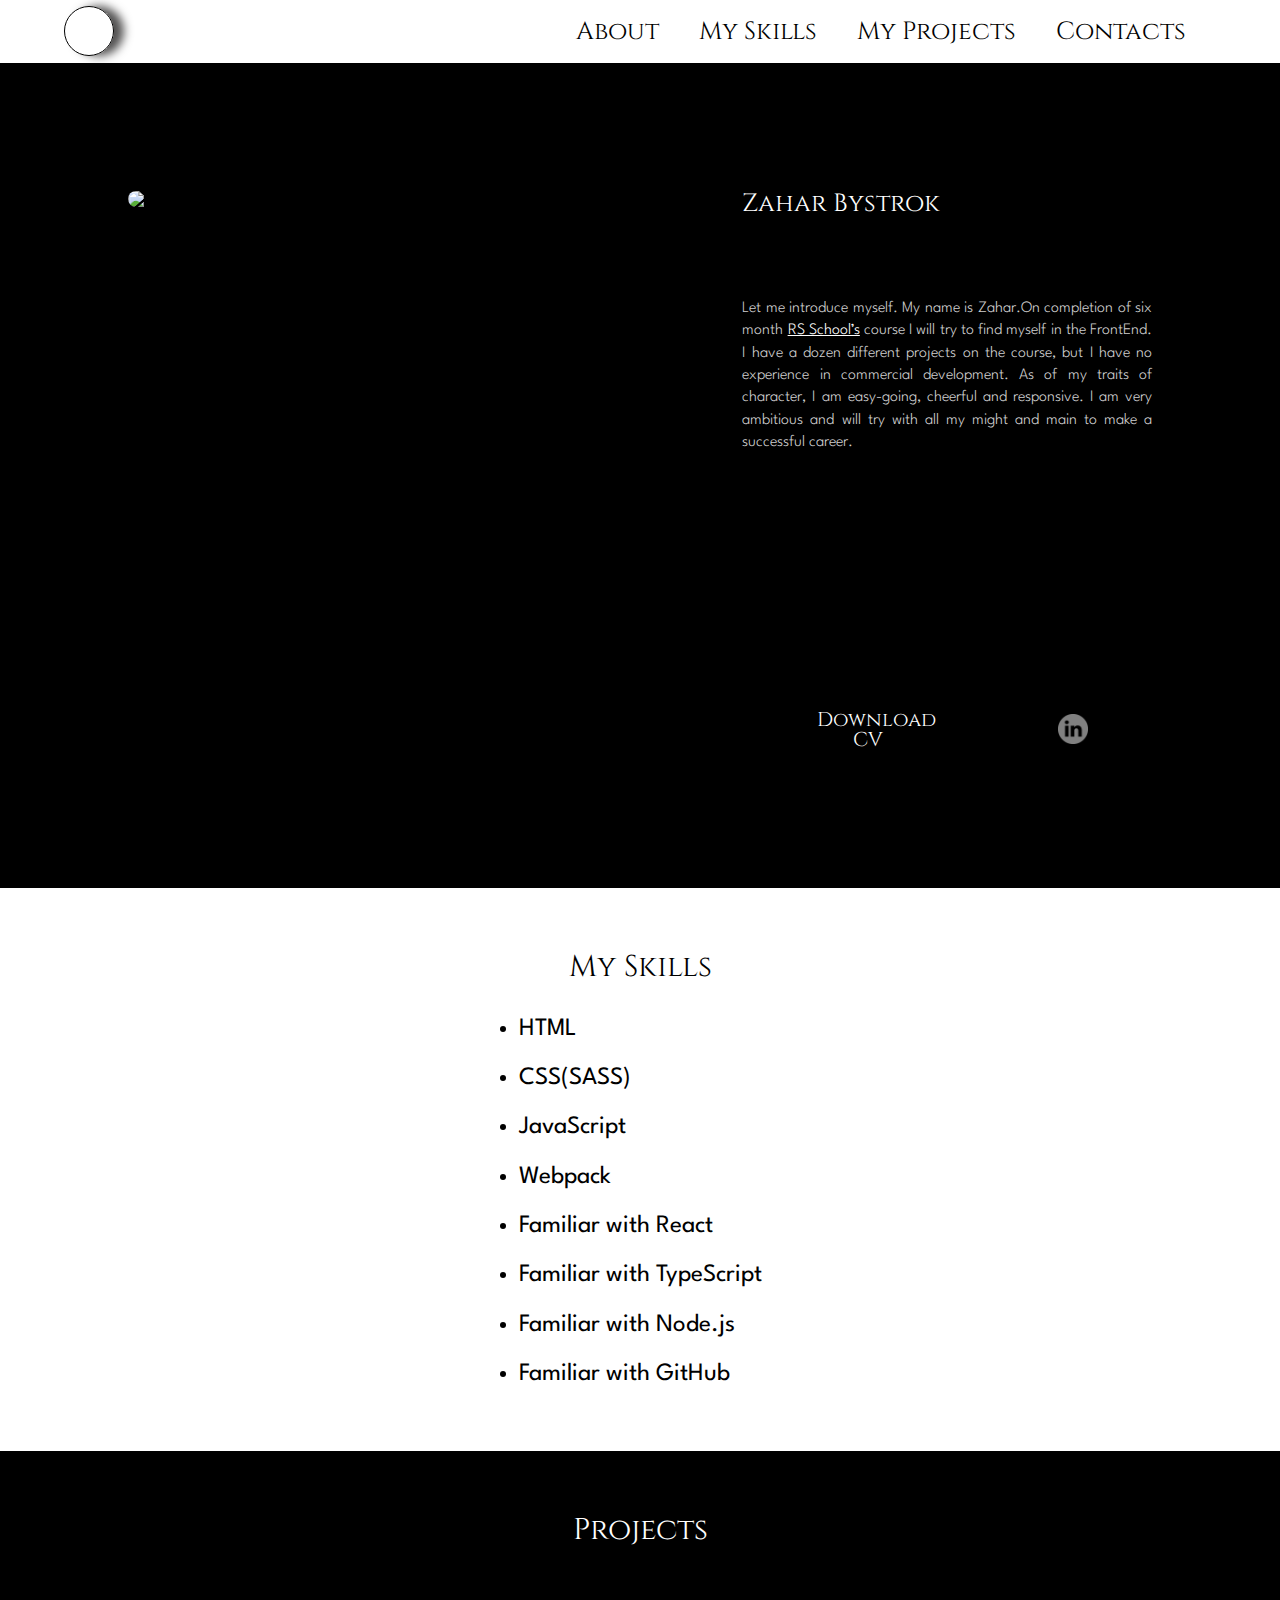
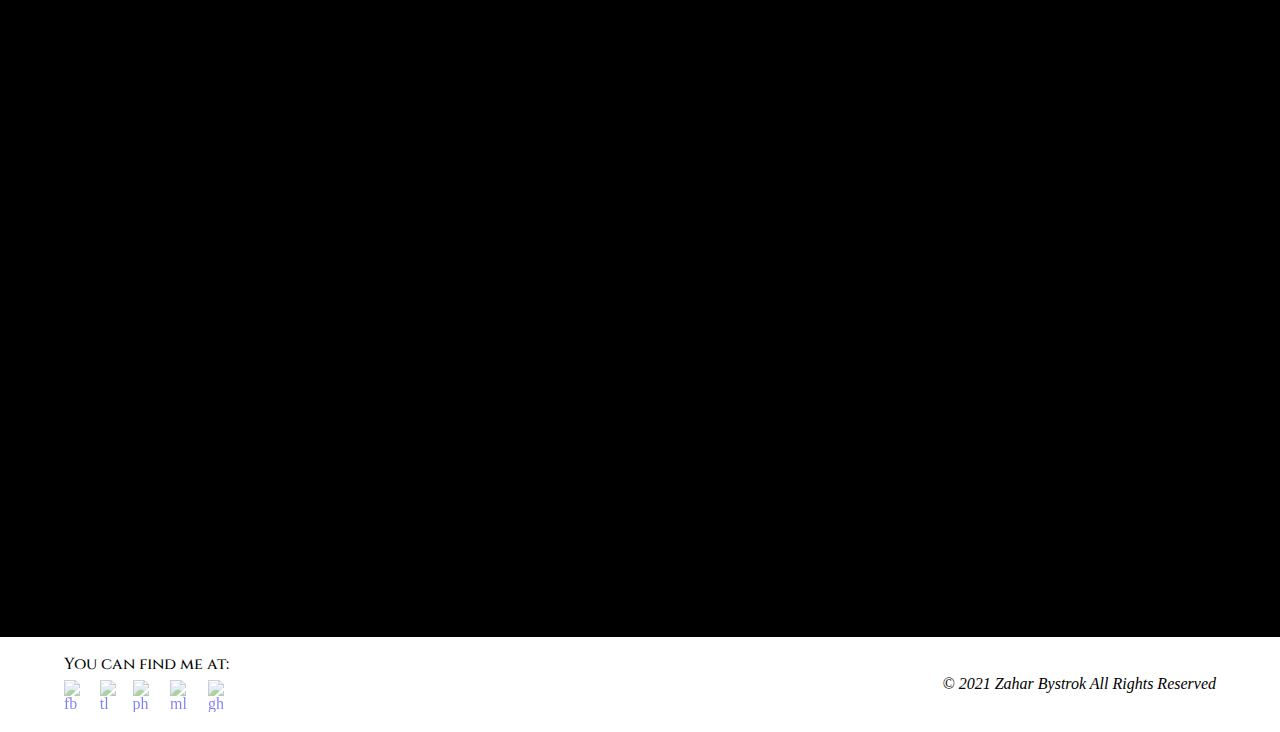
==== index.html @ f9ebbc9f "add links" ====
<!DOCTYPE html>
<html lang="en">
<head>
  <meta charset="UTF-8">
  <meta name="viewport" content="width=device-width, initial-scale=1.0">
  <link rel="stylesheet" href="css/style.css">
  <title>Portfolio</title>
</head>
<body>
  <header class="header">
    <div class="wrapper">
      <div class="nav">
        <a href="/main.html">
          <div class="logo"></div>
        </a>
        <div class="list">
          <a href="#about" class="list__link">
            <div class="item__list">About</div>
          </a>
          <a href="#ms" class="link">
            <div class="item__list">My Skills</div>
          </a>
          <a href="#mp" class="link">
            <div class="item__list">My Projects</div>
          </a>
          <a href="#contacts" class="link">
            <div class="item__list">Contacts</div>
          </a>
        </div>
      </div>
    </div>
  </header>
  <main class="main">
    <div class="about" id="about">
      <div class="wrapper">
        <div class="about__content">
          <div class="content__pick">
            <img src="assets/me.jpg" alt="photo" class="photo">
          </div>
          <div class="content__text">
            <h1 class="me">Zahar Bystrok</h1>
            <p class="me__content">
              Let me introduce myself. My name is Zahar.On completion of 
              six month <a class="certificate" href="https://app.rs.school/certificate/5tbcc29s" target="_blank">RS School’s</a> course I will try to find myself in the FrontEnd.
              I have a dozen different projects on the course, but I have no experience in commercial development.
              As of my traits of character, I am easy-going, cheerful and responsive.
              I am very ambitious and will try with all my might and main to make a successful career.

            </p>
            <div class="sub__content">
              <a class="cvbutton" href="./assets/port.pdf">Download CV</a>
              <div class="linkedin">
                <a href="https://www.linkedin.com/in/zahar-bystrok-b0621b20b/" class="contacts__link" target="_blank">
                  <img src="/Assets/linkedin.png" alt="li" class="linkedin__pick soc">
                </a>
              </div>
            </div>
          </div>
        </div>
      </div>
    </div>
    <div class="skills" id="ms">
      <div class="wrapper">
        <div class="skills__title">
          My Skills
        </div>
        <div class="skills__content">
          <ul class="skills__list">
            <li>HTML</li>
            <li>CSS(SASS)</li>
            <li>JavaScript</li>
            <li>Webpack</li>
            <li>Familiar with React</li>
            <li>Familiar with TypeScript</li>
            <li>Familiar with Node.js</li>
            <li>Familiar with GitHub</li>
          </ul>
        </div>
      </div>
    </div>
    <div class="projects" id="mp">
      <div class="wrapper">
        <div class="project__title">
          <div class="title__text">Projects</div>
        </div>
        <div class="project__content">
          <div class="line">
            <div class="kb proj">
              <div class="info">
                <div class="prj__name">
                  Virtual Keyboard
                </div>
                <div class="proj__skills">
                  HTML / CSS / JavaScript
                </div>
              </div>
              <a class="info__button" href="https://rolling-scopes-school.github.io/zahar666-JS2020Q3/virtual-keyboard/" target="_blank">LEARN MORE</a>
            </div>
            <div class="appdog proj">
              <div class="info">
                <div class="prj__name">
                  Cozy House
                </div>
                <div class="proj__skills">
                  HTML / CSS / JavaScript
                </div>
              </div>
              <a class="info__button" href="https://rolling-scopes-school.github.io/zahar666-JS2020Q3/shelter/pages/main/main.html" target="_blank">LEARN MORE</a>
            </div>
            <div class="forkids proj">
              <div class="info">
                <div class="prj__name">
                  Engish For Kids App
                </div>
                <div class="proj__skills">
                  HTML / CSS / JavaScript
                </div>
              </div>
              <a class="info__button" href="https://rolling-scopes-school.github.io/zahar666-JS2020Q3/EnglForKids/" target="_blank">LEARN MORE</a>
            </div>
          </div>
          <div class="line">
            <div class="covid proj">
              <div class="info">
                <div class="prj__name">
                  COVID-Dashboard
                </div>
                <div class="proj__skills">
                  HTML / CSS(SASS) / JavaScript / Webpack / API
                </div>
              </div>
              <a class="info__button" href="https://rolling-scopes-school.github.io/zahar666-JS2020Q3/Covid-19/dist/index.html" target="_blank">LEARN MORE</a>
            </div>
            <div class="game proj">
              <div class="info">
                <div class="prj__name">
                  Game For Kids 
                </div>
                <div class="proj__skills">
                  HTML / CSS(SASS) / JavaScript / TypeScript / API  Webpack / Node.js(MongoDB) / Bootstrap
                </div>
              </div>
              <a class="info__button" href="https://rsclone100.herokuapp.com/" target="_blank">LEARN MORE</a>
            </div>
          </div>
        </div>
      </div>
    </div>
  </main>
  <footer class="footer" id="contacts">
    <div class="wrapper">
      <div class="contacts__link">
        <div class="footer__title">
          You can find me at:
        </div>
        <div class="footer__subtitle">
          <div class="facebook">
            <a href="https://www.facebook.com/zahar.bystrok/" class="contacts__link" target="_blank">
              <img src="assets/facebook (2).svg" alt="fb" class="facebook__pick soc">
            </a>
          </div>
          <div class="telegrame">
            <a href="https://t.me/zaharbystrok" class="contacts__link" target="_blank">
              <img src="assets/telegram.svg" alt="tl" class="telegrame__pick soc">
            </a>
          </div>
          <div class="phone">
            <a href="tel:+375336053360" class="contacts__link">
              <img src="assets/phone-call.svg" alt="ph" class="phone__pick soc">
            </a>
          </div>
          <div class="mail">
            <a href="mailto:zbystrok.jr@gmail.com" class="contacts__link">
              <img src="assets/email (1).svg" alt="ml" class="mail__pick soc">
            </a>
          </div>
          <div class="github">
            <a href="https://github.com/Zahar666" class="contacts__link">
              <img src="assets/github.svg" alt="gh" class="git__pick soc">
            </a>
          </div>
        </div>
      </div>
      <h6>© 2021   Zahar Bystrok All Rights Reserved</h6>
    </div>
  </footer>
  <script src="js/index.js"></script>
</body>
</html>
---- css/style.css ----
@import url('https://fonts.googleapis.com/css2?family=Cinzel:wght@400;500;600;700;800;900&family=Spartan:wght@100;200;300;500;600;700;800;900&display=swap');

html, body, div, span, applet, object, iframe,
h1, h2, h3, h4, h5, h6, p, blockquote, pre,
a, abbr, acronym, address, big, cite, code,
del, dfn, em, img, ins, kbd, q, s, samp,
small, strike, strong, sub, sup, tt, var,
b, u, i, center,
dl, dt, dd, ol, ul, li,
fieldset, form, label, legend,
table, caption, tbody, tfoot, thead, tr, th, td,
article, aside, canvas, details, embed, 
figure, figcaption, footer, header, hgroup, 
menu, nav, output, ruby, section, summary,
time, mark, audio, video {
	margin: 0;
	padding: 0;
	border: 0;
	font-size: 100%;
	font: inherit;
	vertical-align: baseline;
}
/* HTML5 display-role reset for older browsers */
article, aside, details, figcaption, figure, 
footer, header, hgroup, menu, nav, section {
	display: block;
}
body {
	line-height: 1;
}
ol, ul {
	list-style: none;
}
blockquote, q {
	quotes: none;
}
blockquote:before, blockquote:after,
q:before, q:after {
	content: '';
	content: none;
}
table {
	border-collapse: collapse;
	border-spacing: 0;
}

html {
  box-sizing: border-box;
  /* background: url(Assets/back.jpg) no-repeat center center fixed;  */
  /* -webkit-background-size: cover; */
  /* -moz-background-size: cover; */
  /* -o-background-size: cover; */
  /* background-size: cover; */
}
*,
*::before,
*::after {
  box-sizing: inherit;
}

a {
  text-decoration: none;
}
button {
  border: none;
}
/*--------------------------------------------------------reset css----------------------------------------------*/
.header {
  position: sticky;
  top: 0;
}
.wrapper {
  background-color: white;
  margin: 0 auto;
  width: 100%;
  padding: 0.5% 5%;

  /* border-bottom: solid 1px rgb(112, 156, 158); */
  /* border-radius: 20px; */
}
.main {
  display: flex;
  flex-direction: column;
}

.logo {
  background-image: url(../assets/mylogo.jfif);
  background-size: cover;
  background-repeat: no-repeat;
  border: solid 1px black;
  border-radius: 100%;
  width: 50px;
  height: 50px;

  box-shadow: 10px 0px 10px rgb(83, 82, 82);
}

.nav {
  display: flex;
  justify-content: space-between;
  align-items: center;
}

.list {
  display: flex;
}

.item__list {
  font-family: 'Cinzel';
  font-size: 25px;
  color: rgb(0, 0, 0);
  margin-right: 20px;
  border: solid 10px white;
  background: white;
  border-radius: 5px;

  transition: 1s;
}

.item__list:hover {
  color: white;
  border: solid 10px rgb(0, 0, 0);
  background: rgb(0, 0, 0);
  border-radius: 5px;
}


.list:last-child {
  margin-right: 0px;
}
/* ---------------------------------------------------------------------------------- */


.about__content {
  display: flex;
  justify-content: space-between;
}

.content__pick {
  width: 30%;
}
.photo {
  border-radius: 20px;
}

.content__text {
  color: white;
  width: 40%;
}

.about .wrapper {
  background-color: black;
  padding: 10%;
}

.photo {
  width: 100%;
}

.me {
  font-family: 'Cinzel';
  font-size: 25px;
}

.me__content {
  color: rgb(207, 207, 207);
  margin-top: 20%;
  font-family: 'Spartan';
  font-weight: 300;
  text-align: justify;
  line-height: 1.4em;
}

.cvbutton {
  width: 30%;


  text-align: center;
  font-family: 'Cinzel';
  font-size: 20px;
  color: white;
  border: solid 10px rgb(0, 0, 0);
  background: rgb(0, 0, 0);
  border-radius: 5px;

  transition: 1s;
}

.cvbutton:hover {
  color: black;
  border: solid 10px white;
  background: white;
  border-radius: 5px;

  cursor: pointer;
}

.certificate {
  color: rgb(255, 255, 255);
  cursor: pointer;
  text-decoration: underline;

  transition: .5;
}

.certificate:hover {
  color: rgb(161, 161, 161);
}

.sub__content {
  margin: 0 auto;
  margin-top: 60%;

  display: flex;
  justify-content: space-around;
  align-items: center;
}
/* ------------------------------------------------------------------------------------- */


.skills__title {
  font-family: 'Cinzel';
  font-size: 30px;
  margin: 0 auto;
  padding-bottom: 3%;
}

.skills .wrapper {
  display: flex;
  flex-direction: column;
  padding: 5%;
}

.skills__content {
  margin: 0 auto;
}

ul {
  font-size: 25px;
  list-style: outside;
}

.skills__list li {
  font-family: 'Spartan';
  margin-top: 10%;
}
.skills__list li:first-child {
  margin-top: 0;
}

/* ---------------------------------------------------------------------------------------- */

.projects .wrapper {
  padding: 5% 0;
  background-color: black;
}

.project__title {
  width: 20%;
  margin: 0 auto;
  color: white;
}

.title__text { 
  font-family: 'Cinzel';
  font-size: 30px;
  text-align: center;
}

.kb {
  background: url(../assets/kb.png);
}

.appdog {
  background: url(../assets/dog-app.png);
}

.forkids {
  background: url(../assets/forkids.png);
}

.covid {
  background: url(../assets/covid.png);
}

.game {
  background: url(../assets/game.png);
}

.proj {
  display: flex;
  flex-direction: column;
  justify-content: space-around;

  width: 450px;
  height: 250px;
  background-size: 100%;
  background-repeat: no-repeat;

  cursor: pointer;
}

.line {
  display: flex;
  justify-content: space-around;
  margin-top: 5%;

  height: 250px;
}

.proj__skills {
  font-family: 'Spartan';
  width: 80%;
  margin: 0 auto;
  line-height: 1.2em;
  margin-top: 3%;
  font-weight: 500;
}

.prj__name {
  font-size: 20px;
  font-weight: 700;
}

.info,
.info__button {
  width: 90%;
  font-family: 'Cinzel';
  height: 25px;
  text-align: center;
  opacity: 0;
  text-align: center;
  border: solid 4px rgba(255, 255, 255, 0);
  border-radius: 5px;

  color: rgb(0, 0, 0);
  margin: 0 auto;
  transition: .2;
}
.info__button:hover { 
  border: solid 4px rgb(0, 0, 0);
  background: rgb(0, 0, 0);
  border-radius: 5px;
  color: white;
}
.info__button {
  width: 30%;
  font-weight: 500;
  padding: 0.5% 0;
  font-size: 14px;
}

/* ---------------------------------------------------------------------------------------- */
.footer {
  margin-top: 1%;
  margin-bottom: 1%;
}

.footer .wrapper {
  display: flex;
  justify-content: space-between;
  align-items: center;
}

.footer__subtitle {
  margin-top: 5%;
  display: flex;
}


.soc {
  width: 30px;
  height: 30px;
  opacity: 0.5;

  transition: 1s;
}

.soc:hover {
  opacity: 1;
  transform: rotate(360deg);
}

.mail, .phone, .telegrame, .github {
  margin-left: 10%;

}

.footer__title {
  font-family: 'Cinzel';
  font-weight: 500;
}

h6 {
  font-style: italic;
}
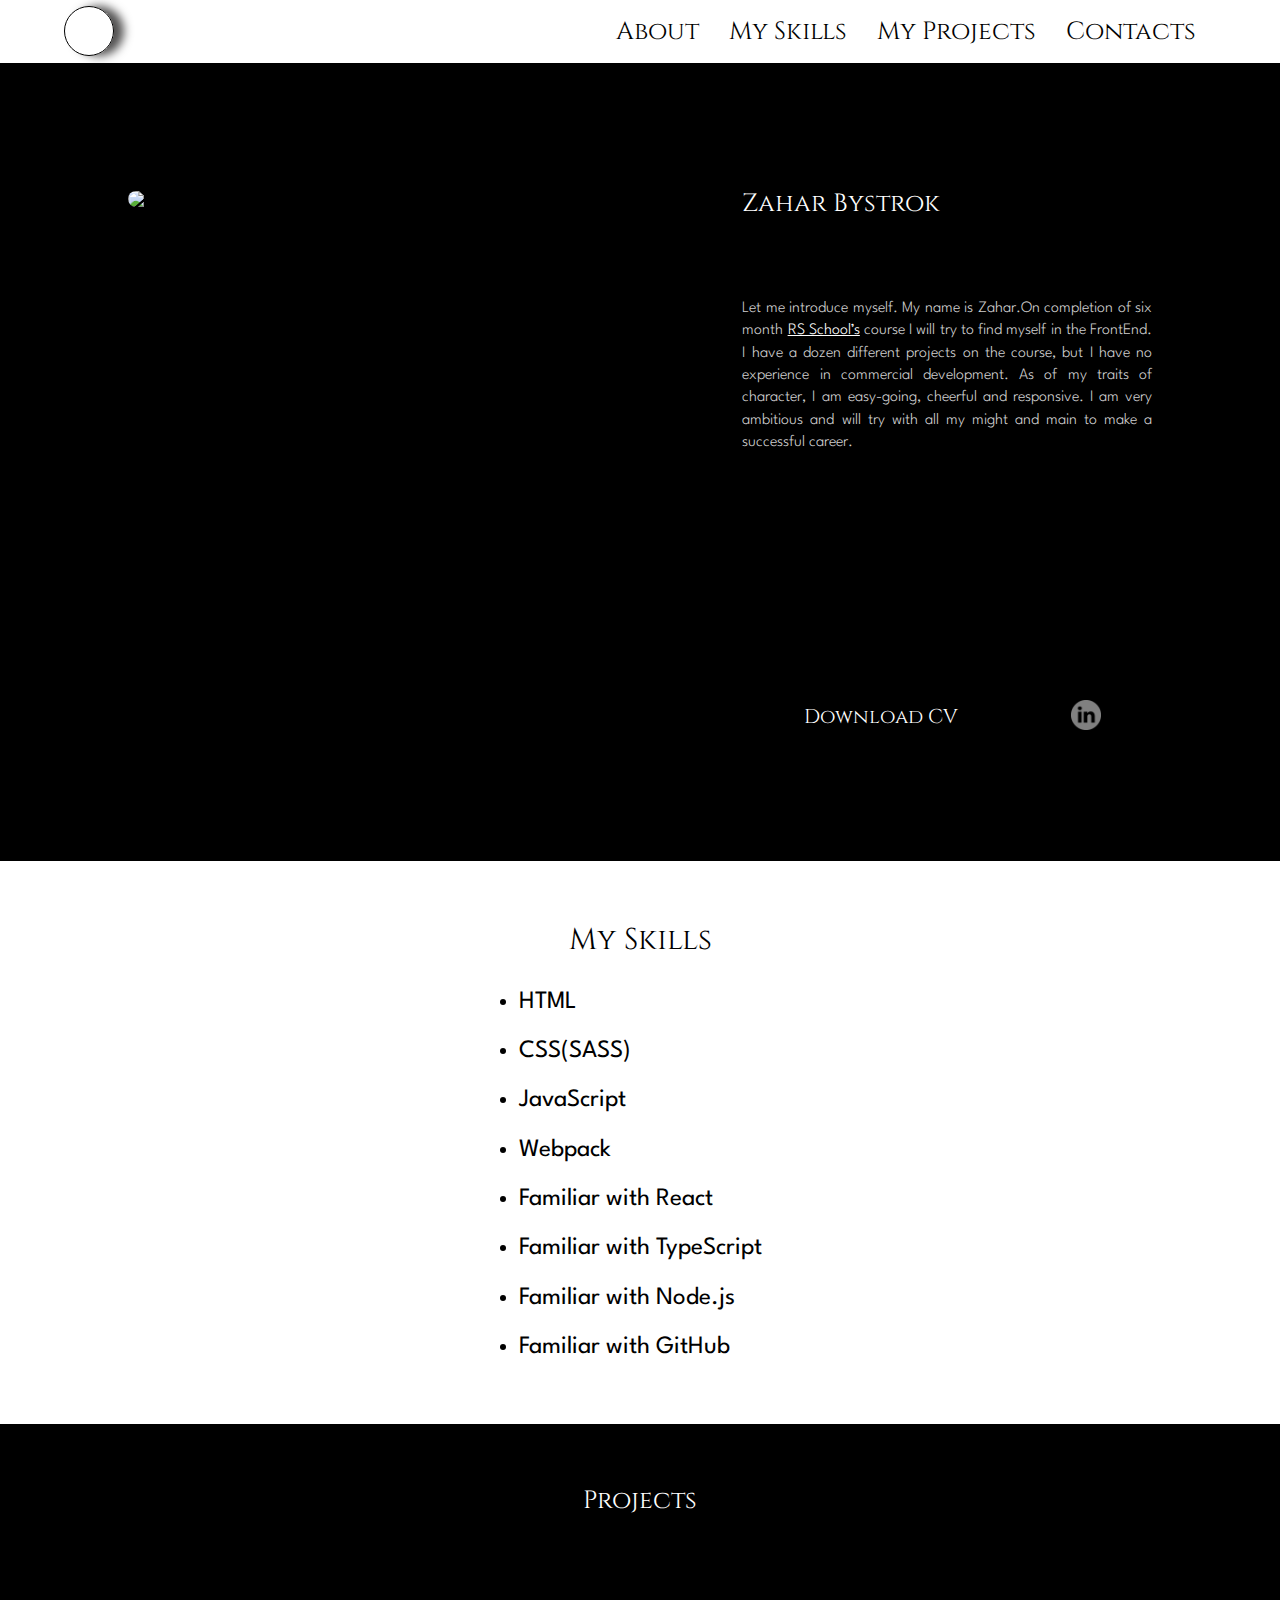
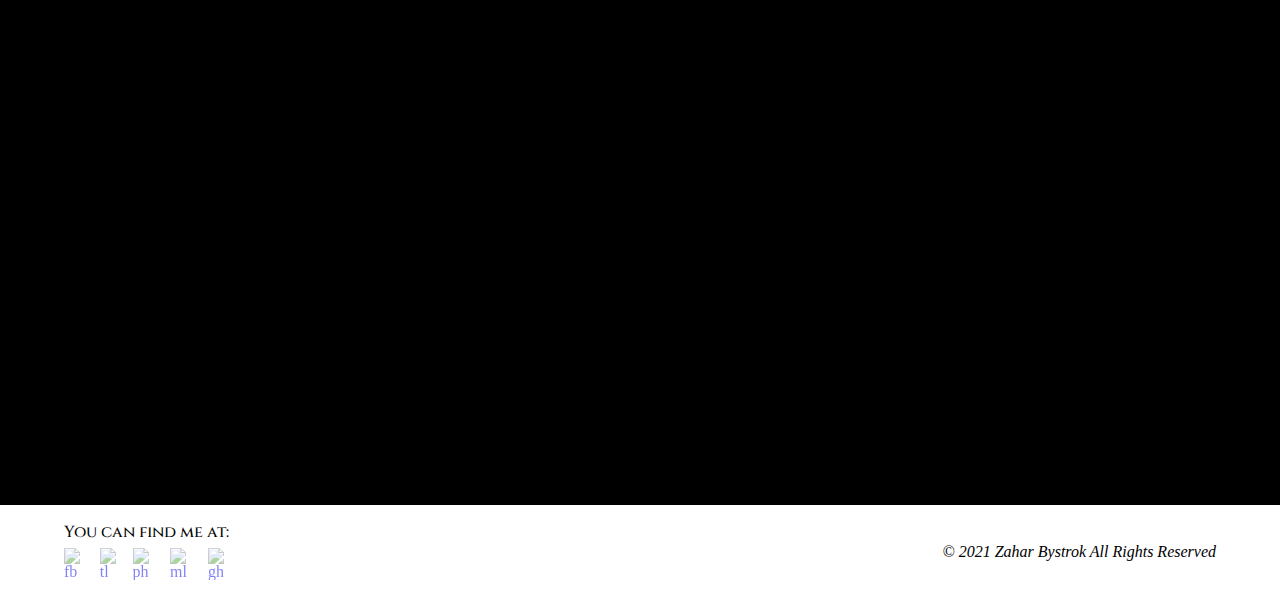
==== commit 45e2f12b: "precomplete" ====
--- a/index.html
+++ b/index.html
@@ -10,7 +10,7 @@
   <header class="header">
     <div class="wrapper">
       <div class="nav">
-        <a href="/main.html">
+        <a href="/index.html" class="logo__link">
           <div class="logo"></div>
         </a>
         <div class="list">
@@ -45,10 +45,11 @@
               I have a dozen different projects on the course, but I have no experience in commercial development.
               As of my traits of character, I am easy-going, cheerful and responsive.
               I am very ambitious and will try with all my might and main to make a successful career.
-
             </p>
             <div class="sub__content">
-              <a class="cvbutton" href="./assets/port.pdf">Download CV</a>
+              <div>
+                <a class="cvbutton" href="./assets/port.pdf">Download CV</a>
+              </div>
               <div class="linkedin">
                 <a href="https://www.linkedin.com/in/zahar-bystrok-b0621b20b/" class="contacts__link" target="_blank">
                   <img src="/Assets/linkedin.png" alt="li" class="linkedin__pick soc">
@@ -80,69 +81,15 @@
     </div>
     <div class="projects" id="mp">
       <div class="wrapper">
-        <div class="project__title">
-          <div class="title__text">Projects</div>
+        <h2 class="project__title">Projects</h2>
+        <div class="line">
+          <a href="https://rolling-scopes-school.github.io/zahar666-JS2020Q3/virtual-keyboard/" class="kb proj" target="_blank"></a>
+          <a href="https://rolling-scopes-school.github.io/zahar666-JS2020Q3/shelter/pages/main/main.html" class="appdog proj" target="_blank"></a>
+          <a href="https://rolling-scopes-school.github.io/zahar666-JS2020Q3/EnglForKids/" class="forkids proj" target="_blank"></a>
         </div>
-        <div class="project__content">
-          <div class="line">
-            <div class="kb proj">
-              <div class="info">
-                <div class="prj__name">
-                  Virtual Keyboard
-                </div>
-                <div class="proj__skills">
-                  HTML / CSS / JavaScript
-                </div>
-              </div>
-              <a class="info__button" href="https://rolling-scopes-school.github.io/zahar666-JS2020Q3/virtual-keyboard/" target="_blank">LEARN MORE</a>
-            </div>
-            <div class="appdog proj">
-              <div class="info">
-                <div class="prj__name">
-                  Cozy House
-                </div>
-                <div class="proj__skills">
-                  HTML / CSS / JavaScript
-                </div>
-              </div>
-              <a class="info__button" href="https://rolling-scopes-school.github.io/zahar666-JS2020Q3/shelter/pages/main/main.html" target="_blank">LEARN MORE</a>
-            </div>
-            <div class="forkids proj">
-              <div class="info">
-                <div class="prj__name">
-                  Engish For Kids App
-                </div>
-                <div class="proj__skills">
-                  HTML / CSS / JavaScript
-                </div>
-              </div>
-              <a class="info__button" href="https://rolling-scopes-school.github.io/zahar666-JS2020Q3/EnglForKids/" target="_blank">LEARN MORE</a>
-            </div>
-          </div>
-          <div class="line">
-            <div class="covid proj">
-              <div class="info">
-                <div class="prj__name">
-                  COVID-Dashboard
-                </div>
-                <div class="proj__skills">
-                  HTML / CSS(SASS) / JavaScript / Webpack / API
-                </div>
-              </div>
-              <a class="info__button" href="https://rolling-scopes-school.github.io/zahar666-JS2020Q3/Covid-19/dist/index.html" target="_blank">LEARN MORE</a>
-            </div>
-            <div class="game proj">
-              <div class="info">
-                <div class="prj__name">
-                  Game For Kids 
-                </div>
-                <div class="proj__skills">
-                  HTML / CSS(SASS) / JavaScript / TypeScript / API  Webpack / Node.js(MongoDB) / Bootstrap
-                </div>
-              </div>
-              <a class="info__button" href="https://rsclone100.herokuapp.com/" target="_blank">LEARN MORE</a>
-            </div>
-          </div>
+        <div class="line">
+          <a href="https://rolling-scopes-school.github.io/zahar666-JS2020Q3/Covid-19/dist/index.html" class="covid proj" target="_blank"></a>
+          <a a href="https://rsclone100.herokuapp.com/" class="game proj" target="_blank"></a>
         </div>
       </div>
     </div>
@@ -184,6 +131,5 @@
       <h6>© 2021   Zahar Bystrok All Rights Reserved</h6>
     </div>
   </footer>
-  <script src="js/index.js"></script>
 </body>
 </html>--- a/css/style.css
+++ b/css/style.css
@@ -46,11 +46,6 @@
 
 html {
   box-sizing: border-box;
-  /* background: url(Assets/back.jpg) no-repeat center center fixed;  */
-  /* -webkit-background-size: cover; */
-  /* -moz-background-size: cover; */
-  /* -o-background-size: cover; */
-  /* background-size: cover; */
 }
 *,
 *::before,
@@ -74,9 +69,6 @@
   margin: 0 auto;
   width: 100%;
   padding: 0.5% 5%;
-
-  /* border-bottom: solid 1px rgb(112, 156, 158); */
-  /* border-radius: 20px; */
 }
 .main {
   display: flex;
@@ -96,6 +88,7 @@
 }
 
 .nav {
+  width: 100%;
   display: flex;
   justify-content: space-between;
   align-items: center;
@@ -109,7 +102,7 @@
   font-family: 'Cinzel';
   font-size: 25px;
   color: rgb(0, 0, 0);
-  margin-right: 20px;
+  margin-right: 10px;
   border: solid 10px white;
   background: white;
   border-radius: 5px;
@@ -130,6 +123,8 @@
 }
 /* ---------------------------------------------------------------------------------- */
 
+
+/* ------------------------------------------------------------------------------------ */
 
 .about__content {
   display: flex;
@@ -249,106 +244,67 @@
 }
 
 /* ---------------------------------------------------------------------------------------- */
-
 .projects .wrapper {
+  background: black;
   padding: 5% 0;
-  background-color: black;
 }
 
 .project__title {
-  width: 20%;
+  font-size: 25px;
+  color: white;
+  width: 100%;
+  text-align: center;
+  font-family:'Cinzel';
+}
+
+.line {
+  display: flex;
+  width: 100%;
+  margin-top: 5%;
+  height: 200px;
+}
+
+.proj {
   margin: 0 auto;
-  color: white;
-}
-
-.title__text { 
-  font-family: 'Cinzel';
-  font-size: 30px;
-  text-align: center;
-}
+  width: 30%;
+  height: 100%;
+
+  transition: .5s;
+}
+.proj:hover {
+  opacity: 0.4;
+  cursor: pointer;
+}
+
+
 
 .kb {
   background: url(../assets/kb.png);
-}
-
+  background-size: contain;
+  background-repeat: no-repeat;
+}
 .appdog {
   background: url(../assets/dog-app.png);
-}
-
+  background-repeat: no-repeat;
+  background-size: contain;
+}
 .forkids {
   background: url(../assets/forkids.png);
-}
-
+  background-repeat: no-repeat;
+  background-size: contain;
+}
 .covid {
   background: url(../assets/covid.png);
-}
-
+  background-repeat: no-repeat;
+  background-size: contain;
+}
 .game {
   background: url(../assets/game.png);
-}
-
-.proj {
-  display: flex;
-  flex-direction: column;
-  justify-content: space-around;
-
-  width: 450px;
-  height: 250px;
-  background-size: 100%;
-  background-repeat: no-repeat;
-
-  cursor: pointer;
-}
-
-.line {
-  display: flex;
-  justify-content: space-around;
-  margin-top: 5%;
-
-  height: 250px;
-}
-
-.proj__skills {
-  font-family: 'Spartan';
-  width: 80%;
-  margin: 0 auto;
-  line-height: 1.2em;
-  margin-top: 3%;
-  font-weight: 500;
-}
-
-.prj__name {
-  font-size: 20px;
-  font-weight: 700;
-}
-
-.info,
-.info__button {
-  width: 90%;
-  font-family: 'Cinzel';
-  height: 25px;
-  text-align: center;
-  opacity: 0;
-  text-align: center;
-  border: solid 4px rgba(255, 255, 255, 0);
-  border-radius: 5px;
-
-  color: rgb(0, 0, 0);
-  margin: 0 auto;
-  transition: .2;
-}
-.info__button:hover { 
-  border: solid 4px rgb(0, 0, 0);
-  background: rgb(0, 0, 0);
-  border-radius: 5px;
-  color: white;
-}
-.info__button {
-  width: 30%;
-  font-weight: 500;
-  padding: 0.5% 0;
-  font-size: 14px;
-}
+  background-repeat: no-repeat;
+  background-size: contain;
+}
+
+
 
 /* ---------------------------------------------------------------------------------------- */
 .footer {
@@ -393,4 +349,91 @@
 
 h6 {
   font-style: italic;
-}+}
+
+
+@media (max-width: 765px) {
+  .item__list {
+    font-size: 20px;
+    border-width: 3px;
+  }
+  .item__list:hover {
+    border-width: 3px;
+  }
+  .cvbutton {
+    width: 50%;
+    font-size: 17px;
+  }
+  ul {
+    font-size: 18px;
+  }
+  
+}
+
+@media (max-width: 650px) {
+  .logo {
+    display: none;
+  }
+
+  .cvbutton {
+    width: 50%;
+    font-size: 12px;
+  }
+  ul {
+    font-size: 15px;
+  }
+  .line {
+    flex-direction: column;
+  }
+  .proj {
+    margin-top: 2%;
+    background-position-x: center;
+  }
+  .me {
+    font-size: 20px;
+  }
+  .me__content {
+    font-size: 16;
+  }
+  .content__text { margin-left: 3%;
+    margin-top: 5%;
+    width: 90%;
+  }
+  .content__pick {
+    margin-top: 10%;
+  }
+  .about__content {
+    align-items: center;
+    flex-direction: column;
+    text-align: center;
+  }
+}
+
+@media (max-width: 570px) {
+  .item__list {
+    font-size: 15px;
+  }
+  .soc {
+    width: 20px;
+    height: 20px;
+  }
+  h6 {
+    font-size: 12px;
+  }
+}
+
+@media (max-width: 570px) {
+  .footer .wrapper {
+    flex-direction: column;
+  }
+  h6 {
+    margin-top: 2%;
+  }
+  .item__list {
+    font-size: 12px;
+    text-align: center;
+  }
+  .skills__title, .project__title {
+    font-size: 20px;
+  }
+}
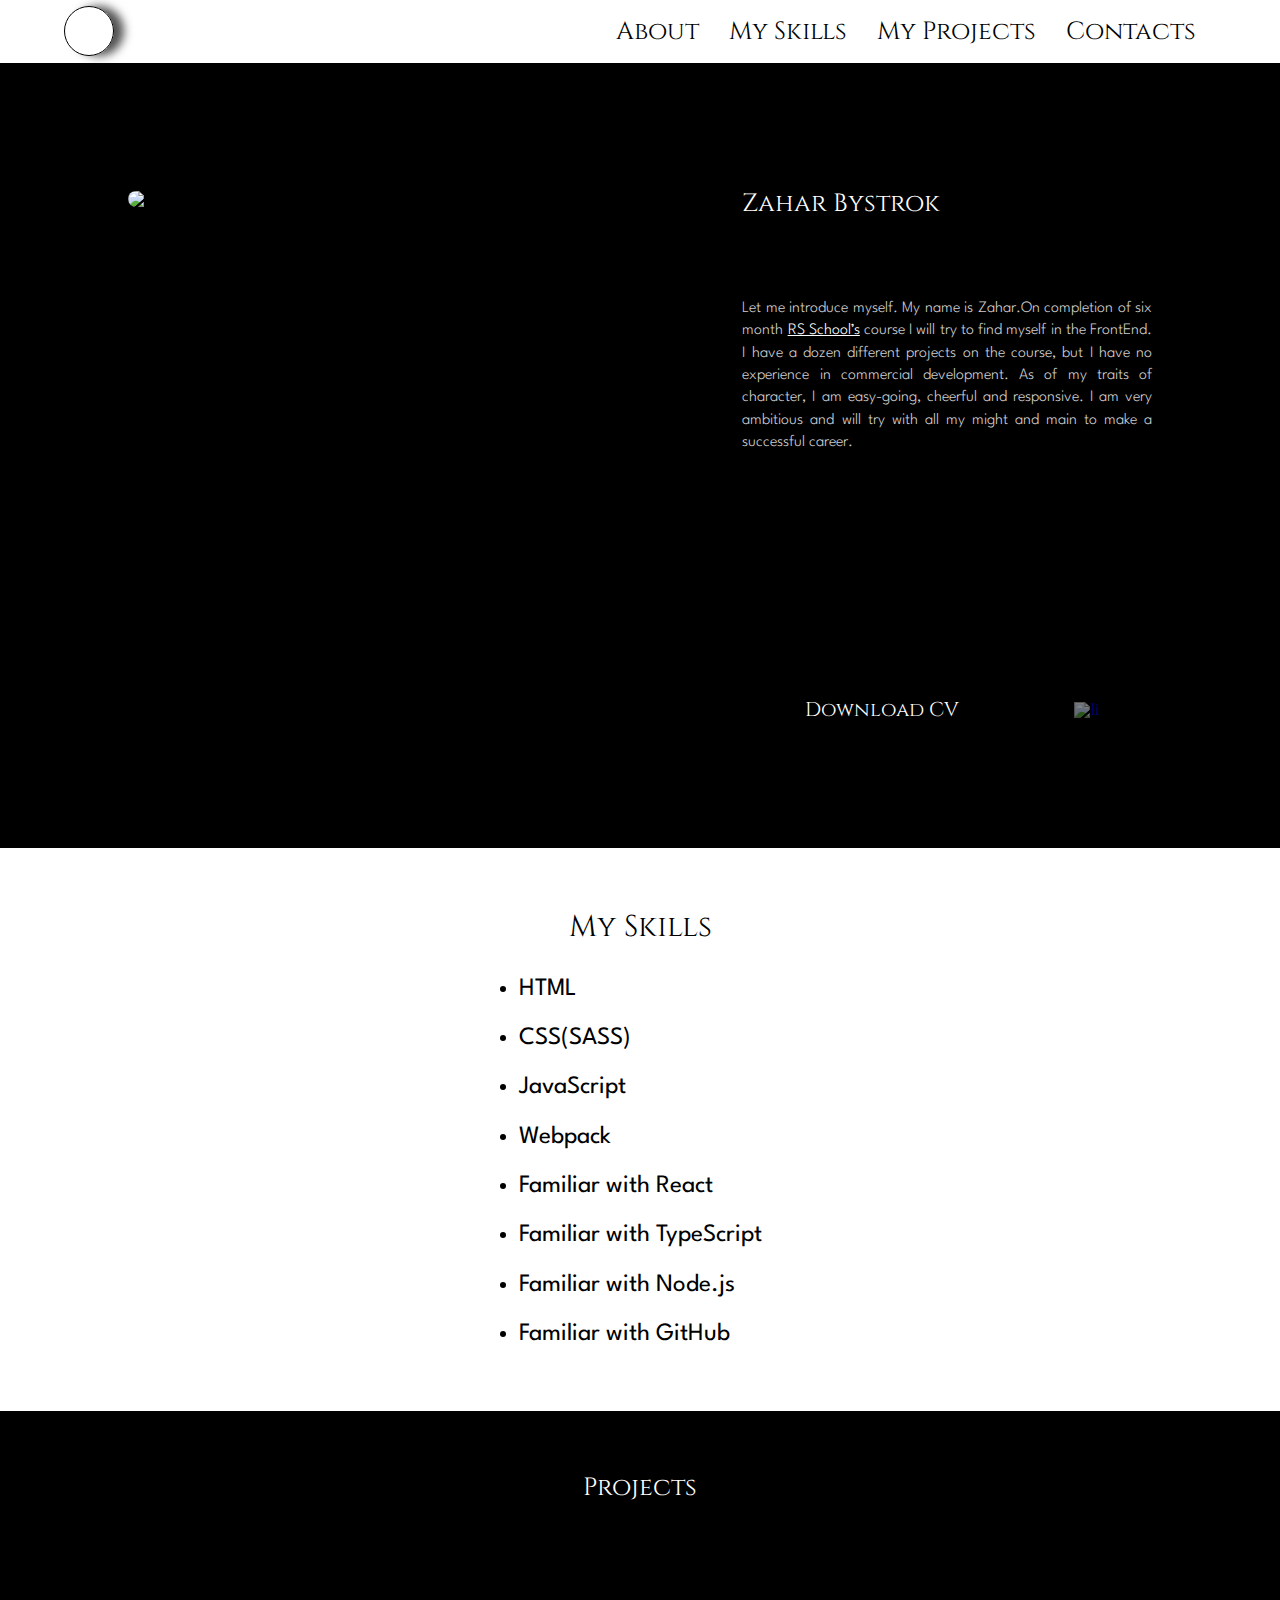
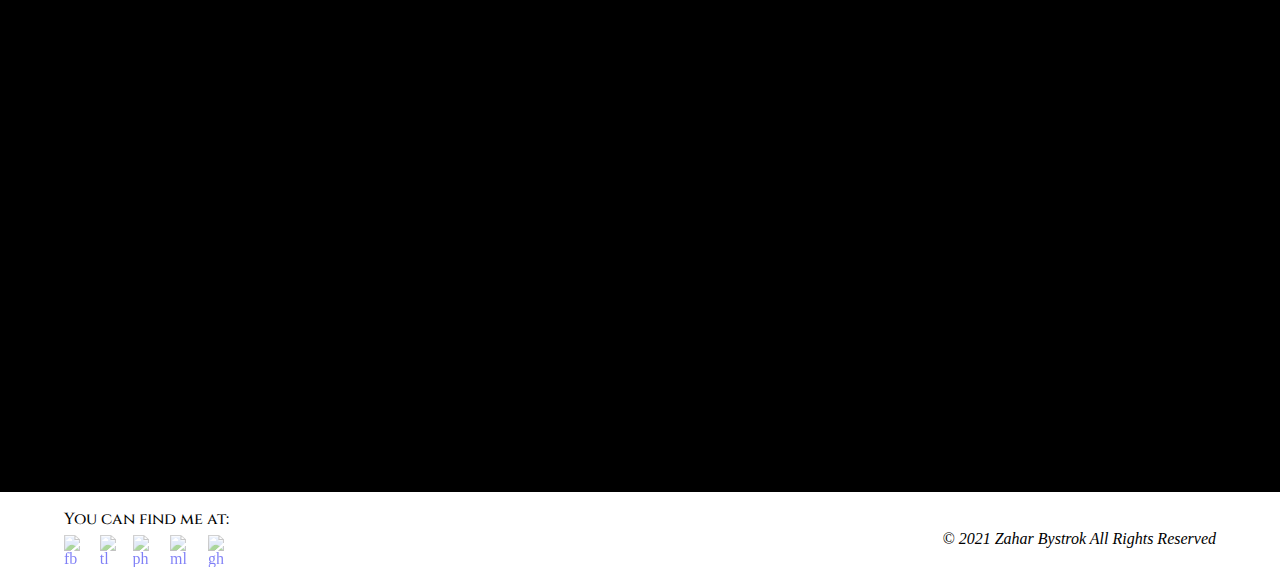
==== commit 71fdfe83: "fix links" ====
--- a/index.html
+++ b/index.html
@@ -10,7 +10,7 @@
   <header class="header">
     <div class="wrapper">
       <div class="nav">
-        <a href="/index.html" class="logo__link">
+        <a href="index.html" class="logo__link">
           <div class="logo"></div>
         </a>
         <div class="list">
@@ -35,7 +35,7 @@
       <div class="wrapper">
         <div class="about__content">
           <div class="content__pick">
-            <img src="assets/me.jpg" alt="photo" class="photo">
+            <img src="/assets/me.jpg" alt="photo" class="photo">
           </div>
           <div class="content__text">
             <h1 class="me">Zahar Bystrok</h1>
@@ -48,11 +48,11 @@
             </p>
             <div class="sub__content">
               <div>
-                <a class="cvbutton" href="./assets/port.pdf">Download CV</a>
+                <a class="cvbutton" href="/assets/port.pdf">Download CV</a>
               </div>
               <div class="linkedin">
                 <a href="https://www.linkedin.com/in/zahar-bystrok-b0621b20b/" class="contacts__link" target="_blank">
-                  <img src="/Assets/linkedin.png" alt="li" class="linkedin__pick soc">
+                  <img src="/assets/linkedin.png" alt="li" class="linkedin__pick soc">
                 </a>
               </div>
             </div>
@@ -103,27 +103,27 @@
         <div class="footer__subtitle">
           <div class="facebook">
             <a href="https://www.facebook.com/zahar.bystrok/" class="contacts__link" target="_blank">
-              <img src="assets/facebook (2).svg" alt="fb" class="facebook__pick soc">
+              <img src="/assets/facebook (2).svg" alt="fb" class="facebook__pick soc">
             </a>
           </div>
           <div class="telegrame">
             <a href="https://t.me/zaharbystrok" class="contacts__link" target="_blank">
-              <img src="assets/telegram.svg" alt="tl" class="telegrame__pick soc">
+              <img src="/assets/telegram.svg" alt="tl" class="telegrame__pick soc">
             </a>
           </div>
           <div class="phone">
             <a href="tel:+375336053360" class="contacts__link">
-              <img src="assets/phone-call.svg" alt="ph" class="phone__pick soc">
+              <img src="/assets/phone-call.svg" alt="ph" class="phone__pick soc">
             </a>
           </div>
           <div class="mail">
             <a href="mailto:zbystrok.jr@gmail.com" class="contacts__link">
-              <img src="assets/email (1).svg" alt="ml" class="mail__pick soc">
+              <img src="/assets/email (1).svg" alt="ml" class="mail__pick soc">
             </a>
           </div>
           <div class="github">
             <a href="https://github.com/Zahar666" class="contacts__link">
-              <img src="assets/github.svg" alt="gh" class="git__pick soc">
+              <img src="/assets/github.svg" alt="gh" class="git__pick soc">
             </a>
           </div>
         </div>
--- a/css/style.css
+++ b/css/style.css
@@ -76,7 +76,7 @@
 }
 
 .logo {
-  background-image: url(../assets/mylogo.jfif);
+  background-image: url(/assets/mylogo.jfif);
   background-size: cover;
   background-repeat: no-repeat;
   border: solid 1px black;
@@ -265,8 +265,11 @@
 }
 
 .proj {
+  display: flex;
+  align-items: center;
+  justify-content: center;
   margin: 0 auto;
-  width: 30%;
+  width: 20%;
   height: 100%;
 
   transition: .5s;
@@ -279,27 +282,27 @@
 
 
 .kb {
-  background: url(../assets/kb.png);
+  background: url(/assets/kb.png);
   background-size: contain;
   background-repeat: no-repeat;
 }
 .appdog {
-  background: url(../assets/dog-app.png);
+  background: url(/assets/dog-app.png);
   background-repeat: no-repeat;
   background-size: contain;
 }
 .forkids {
-  background: url(../assets/forkids.png);
+  background: url(/assets/forkids.png);
   background-repeat: no-repeat;
   background-size: contain;
 }
 .covid {
-  background: url(../assets/covid.png);
+  background: url(/assets/covid.png);
   background-repeat: no-repeat;
   background-size: contain;
 }
 .game {
-  background: url(../assets/game.png);
+  background: url(/assets/game.png);
   background-repeat: no-repeat;
   background-size: contain;
 }
@@ -367,14 +370,15 @@
   ul {
     font-size: 18px;
   }
-  
 }
 
 @media (max-width: 650px) {
   .logo {
     display: none;
   }
-
+  .proj {
+    width: 40%;
+  }
   .cvbutton {
     width: 50%;
     font-size: 12px;
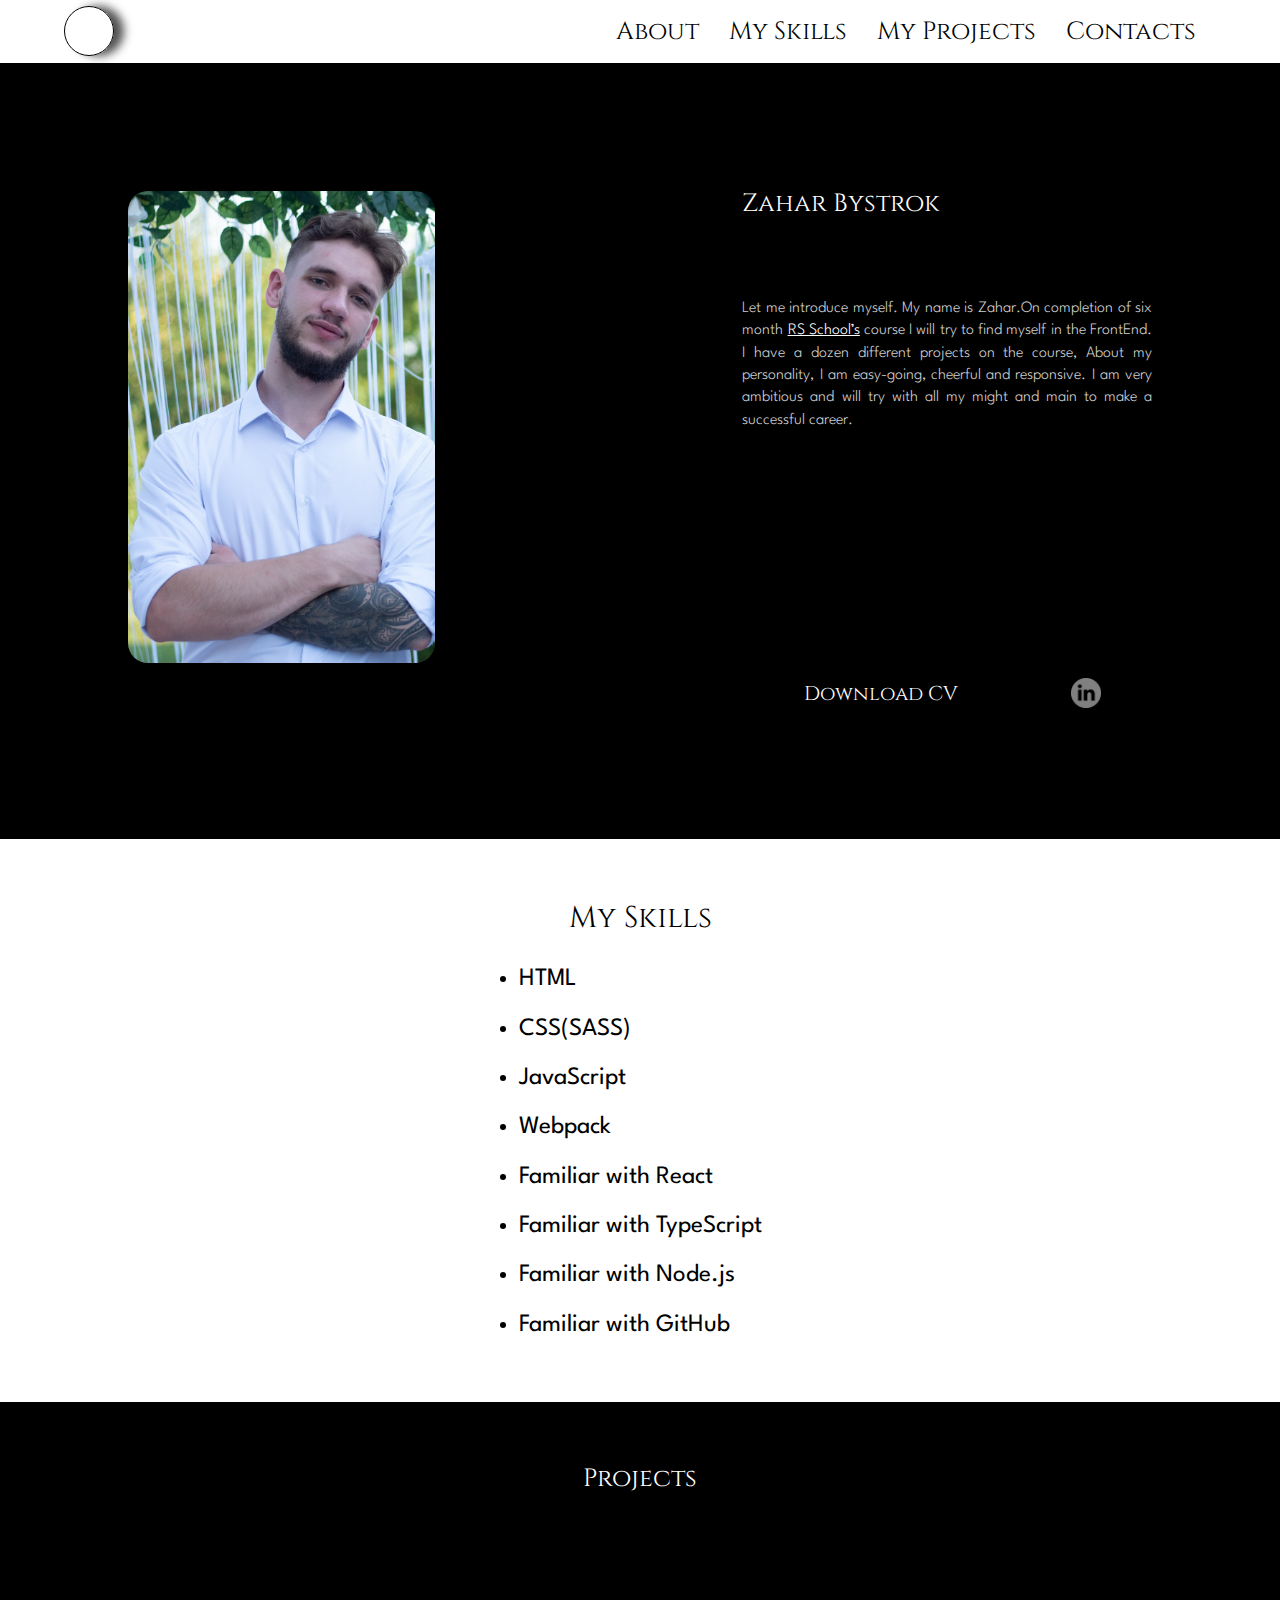
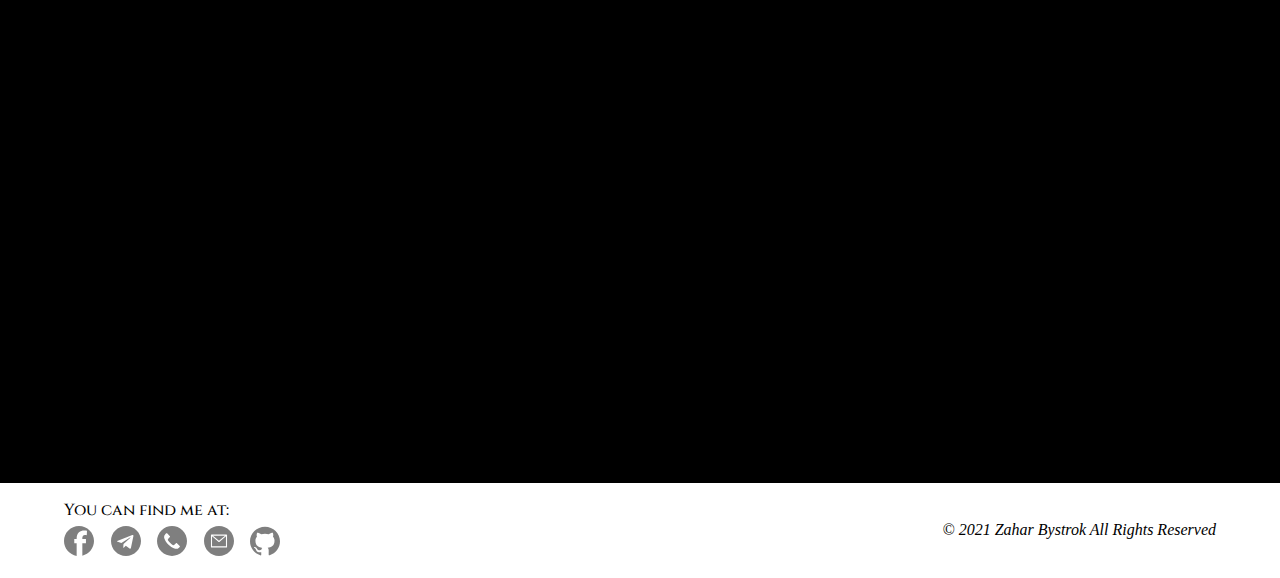
==== commit 6bdd1177: "fix text" ====
--- a/index.html
+++ b/index.html
@@ -3,7 +3,7 @@
 <head>
   <meta charset="UTF-8">
   <meta name="viewport" content="width=device-width, initial-scale=1.0">
-  <link rel="stylesheet" href="css/style.css">
+  <link rel="stylesheet" href="style.css">
   <title>Portfolio</title>
 </head>
 <body>
@@ -35,24 +35,24 @@
       <div class="wrapper">
         <div class="about__content">
           <div class="content__pick">
-            <img src="/assets/me.jpg" alt="photo" class="photo">
+            <img src="Assets/me.jpg" alt="photo" class="photo">
           </div>
           <div class="content__text">
             <h1 class="me">Zahar Bystrok</h1>
             <p class="me__content">
               Let me introduce myself. My name is Zahar.On completion of 
               six month <a class="certificate" href="https://app.rs.school/certificate/5tbcc29s" target="_blank">RS School’s</a> course I will try to find myself in the FrontEnd.
-              I have a dozen different projects on the course, but I have no experience in commercial development.
-              As of my traits of character, I am easy-going, cheerful and responsive.
+              I have a dozen different projects on the course, 
+              About my personality, I am easy-going, cheerful and responsive.
               I am very ambitious and will try with all my might and main to make a successful career.
             </p>
             <div class="sub__content">
               <div>
-                <a class="cvbutton" href="/assets/port.pdf">Download CV</a>
+                <a class="cvbutton" href="Assets/port.pdf" target="_blank">Download CV</a>
               </div>
               <div class="linkedin">
                 <a href="https://www.linkedin.com/in/zahar-bystrok-b0621b20b/" class="contacts__link" target="_blank">
-                  <img src="/assets/linkedin.png" alt="li" class="linkedin__pick soc">
+                  <img src="Assets/linkedin.png" alt="li" class="linkedin__pick soc">
                 </a>
               </div>
             </div>
@@ -103,27 +103,27 @@
         <div class="footer__subtitle">
           <div class="facebook">
             <a href="https://www.facebook.com/zahar.bystrok/" class="contacts__link" target="_blank">
-              <img src="/assets/facebook (2).svg" alt="fb" class="facebook__pick soc">
+              <img src="Assets/facebook (2).svg" alt="fb" class="facebook__pick soc">
             </a>
           </div>
           <div class="telegrame">
             <a href="https://t.me/zaharbystrok" class="contacts__link" target="_blank">
-              <img src="/assets/telegram.svg" alt="tl" class="telegrame__pick soc">
+              <img src="Assets/telegram.svg" alt="tl" class="telegrame__pick soc">
             </a>
           </div>
           <div class="phone">
             <a href="tel:+375336053360" class="contacts__link">
-              <img src="/assets/phone-call.svg" alt="ph" class="phone__pick soc">
+              <img src="Assets/phone-call.svg" alt="ph" class="phone__pick soc">
             </a>
           </div>
           <div class="mail">
             <a href="mailto:zbystrok.jr@gmail.com" class="contacts__link">
-              <img src="/assets/email (1).svg" alt="ml" class="mail__pick soc">
+              <img src="Assets/email (1).svg" alt="ml" class="mail__pick soc">
             </a>
           </div>
           <div class="github">
             <a href="https://github.com/Zahar666" class="contacts__link">
-              <img src="/assets/github.svg" alt="gh" class="git__pick soc">
+              <img src="Assets/github.svg" alt="gh" class="git__pick soc">
             </a>
           </div>
         </div>
--- a/style.css
+++ b/style.css
@@ -0,0 +1,372 @@
+@import url('https://fonts.googleapis.com/css2?family=Cinzel:wght@400;500;600;700;800;900&family=Spartan:wght@100;200;300;500;600;700;800;900&display=swap');
+
+html, body, div, span, applet, object, iframe,
+h1, h2, h3, h4, h5, h6, p, blockquote, pre,
+a, abbr, acronym, address, big, cite, code,
+del, dfn, em, img, ins, kbd, q, s, samp,
+small, strike, strong, sub, sup, tt, var,
+b, u, i, center,
+dl, dt, dd, ol, ul, li,
+fieldset, form, label, legend,
+table, caption, tbody, tfoot, thead, tr, th, td,
+article, aside, canvas, details, embed, 
+figure, figcaption, footer, header, hgroup, 
+menu, nav, output, ruby, section, summary,
+time, mark, audio, video {
+	margin: 0;
+	padding: 0;
+	border: 0;
+	font-size: 100%;
+	font: inherit;
+	vertical-align: baseline;
+}
+article, aside, details, figcaption, figure, 
+footer, header, hgroup, menu, nav, section {
+	display: block;
+}
+body {
+	line-height: 1;
+}
+ol, ul {
+	list-style: none;
+}
+blockquote, q {
+	quotes: none;
+}
+blockquote:before, blockquote:after,
+q:before, q:after {
+	content: '';
+	content: none;
+}
+table {
+	border-collapse: collapse;
+	border-spacing: 0;
+}
+html {
+  box-sizing: border-box;
+}
+*,
+*::before,
+*::after {
+  box-sizing: inherit;
+}
+a {
+  text-decoration: none;
+}
+button {
+  border: none;
+}
+.header {
+  position: sticky;
+  top: 0;
+}
+.wrapper {
+  background-color: white;
+  margin: 0 auto;
+  width: 100%;
+  padding: 0.5% 5%;
+}
+.main {
+  display: flex;
+  flex-direction: column;
+}
+.logo {
+  background-image: url(assets/mylogo.jfif);
+  background-size: cover;
+  background-repeat: no-repeat;
+  border: solid 1px black;
+  border-radius: 100%;
+  width: 50px;
+  height: 50px;
+  box-shadow: 10px 0px 10px rgb(83, 82, 82);
+}
+.nav {
+  width: 100%;
+  display: flex;
+  justify-content: space-between;
+  align-items: center;
+}
+.list {
+  display: flex;
+}
+.item__list {
+  font-family: 'Cinzel';
+  font-size: 25px;
+  color: rgb(0, 0, 0);
+  margin-right: 10px;
+  border: solid 10px white;
+  background: white;
+  border-radius: 5px;
+  transition: 1s;
+}
+.item__list:hover {
+  color: white;
+  border: solid 10px rgb(0, 0, 0);
+  background: rgb(0, 0, 0);
+  border-radius: 5px;
+}
+.list:last-child {
+  margin-right: 0px;
+}
+.about__content {
+  display: flex;
+  justify-content: space-between;
+}
+.content__pick {
+  width: 30%;
+}
+.photo {
+  border-radius: 20px;
+}
+.content__text {
+  color: white;
+  width: 40%;
+}
+.about .wrapper {
+  background-color: black;
+  padding: 10%;
+}
+.photo {
+  width: 100%;
+}
+.me {
+  font-family: 'Cinzel';
+  font-size: 25px;
+}
+.me__content {
+  color: rgb(207, 207, 207);
+  margin-top: 20%;
+  font-family: 'Spartan';
+  font-weight: 300;
+  text-align: justify;
+  line-height: 1.4em;
+}
+.cvbutton {
+  width: 30%;
+  text-align: center;
+  font-family: 'Cinzel';
+  font-size: 20px;
+  color: white;
+  border: solid 10px rgb(0, 0, 0);
+  background: rgb(0, 0, 0);
+  border-radius: 5px;
+  transition: 1s;
+}
+.cvbutton:hover {
+  color: black;
+  border: solid 10px white;
+  background: white;
+  border-radius: 5px;
+  cursor: pointer;
+}
+.certificate {
+  color: rgb(255, 255, 255);
+  cursor: pointer;
+  text-decoration: underline;
+  transition: .5;
+}
+.certificate:hover {
+  color: rgb(161, 161, 161);
+}
+.sub__content {
+  margin: 0 auto;
+  margin-top: 60%;
+  display: flex;
+  justify-content: space-around;
+  align-items: center;
+}
+.skills__title {
+  font-family: 'Cinzel';
+  font-size: 30px;
+  margin: 0 auto;
+  padding-bottom: 3%;
+}
+.skills .wrapper {
+  display: flex;
+  flex-direction: column;
+  padding: 5%;
+}
+.skills__content {
+  margin: 0 auto;
+}
+ul {
+  font-size: 25px;
+  list-style: outside;
+}
+.skills__list li {
+  font-family: 'Spartan';
+  margin-top: 10%;
+}
+.skills__list li:first-child {
+  margin-top: 0;
+}
+.projects .wrapper {
+  background: black;
+  padding: 5% 0;
+}
+.project__title {
+  font-size: 25px;
+  color: white;
+  width: 100%;
+  text-align: center;
+  font-family:'Cinzel';
+}
+.line {
+  display: flex;
+  width: 100%;
+  margin-top: 5%;
+  height: 200px;
+}
+.proj {
+  display: flex;
+  align-items: center;
+  justify-content: center;
+  margin: 0 auto;
+  width: 20%;
+  height: 100%;
+  transition: .5s;
+}
+.proj:hover {
+  opacity: 0.4;
+  cursor: pointer;
+}
+.kb {
+  background: url(assets/kb.png);
+  background-size: contain;
+  background-repeat: no-repeat;
+}
+.appdog {
+  background: url(assets/dog-app.png);
+  background-repeat: no-repeat;
+  background-size: contain;
+}
+.forkids {
+  background: url(assets/forkids.png);
+  background-repeat: no-repeat;
+  background-size: contain;
+}
+.covid {
+  background: url(assets/covid.png);
+  background-repeat: no-repeat;
+  background-size: contain;
+}
+.game {
+  background: url(assets/game.png);
+  background-repeat: no-repeat;
+  background-size: contain;
+}
+.footer {
+  margin-top: 1%;
+  margin-bottom: 1%;
+}
+.footer .wrapper {
+  display: flex;
+  justify-content: space-between;
+  align-items: center;
+}
+.footer__subtitle {
+  margin-top: 5%;
+  display: flex;
+}
+.soc {
+  width: 30px;
+  height: 30px;
+  opacity: 0.5;
+  transition: 1s;
+}
+.soc:hover {
+  opacity: 1;
+  transform: rotate(360deg);
+}
+.mail, .phone, .telegrame, .github {
+  margin-left: 10%;
+
+}
+.footer__title {
+  font-family: 'Cinzel';
+  font-weight: 500;
+}
+h6 {
+  font-style: italic;
+}
+@media (max-width: 765px) {
+  .item__list {
+    font-size: 20px;
+    border-width: 3px;
+  }
+  .item__list:hover {
+    border-width: 3px;
+  }
+  .cvbutton {
+    width: 50%;
+    font-size: 17px;
+  }
+  ul {
+    font-size: 18px;
+  }
+}
+@media (max-width: 650px) {
+  .logo {
+    display: none;
+  }
+  .proj {
+    width: 40%;
+  }
+  .cvbutton {
+    width: 50%;
+    font-size: 12px;
+  }
+  ul {
+    font-size: 15px;
+  }
+  .line {
+    flex-direction: column;
+  }
+  .proj {
+    margin-top: 2%;
+    background-position-x: center;
+  }
+  .me {
+    font-size: 20px;
+  }
+  .me__content {
+    font-size: 16;
+  }
+  .content__text { margin-left: 3%;
+    margin-top: 5%;
+    width: 90%;
+  }
+  .content__pick {
+    margin-top: 10%;
+  }
+  .about__content {
+    align-items: center;
+    flex-direction: column;
+    text-align: center;
+  }
+}
+@media (max-width: 570px) {
+  .item__list {
+    font-size: 15px;
+  }
+  .soc {
+    width: 20px;
+    height: 20px;
+  }
+  h6 {
+    font-size: 12px;
+  }
+  .footer .wrapper {
+    flex-direction: column;
+  }
+  h6 {
+    margin-top: 2%;
+  }
+  .item__list {
+    font-size: 12px;
+    text-align: center;
+  }
+  .skills__title, .project__title {
+    font-size: 20px;
+  }
+}
